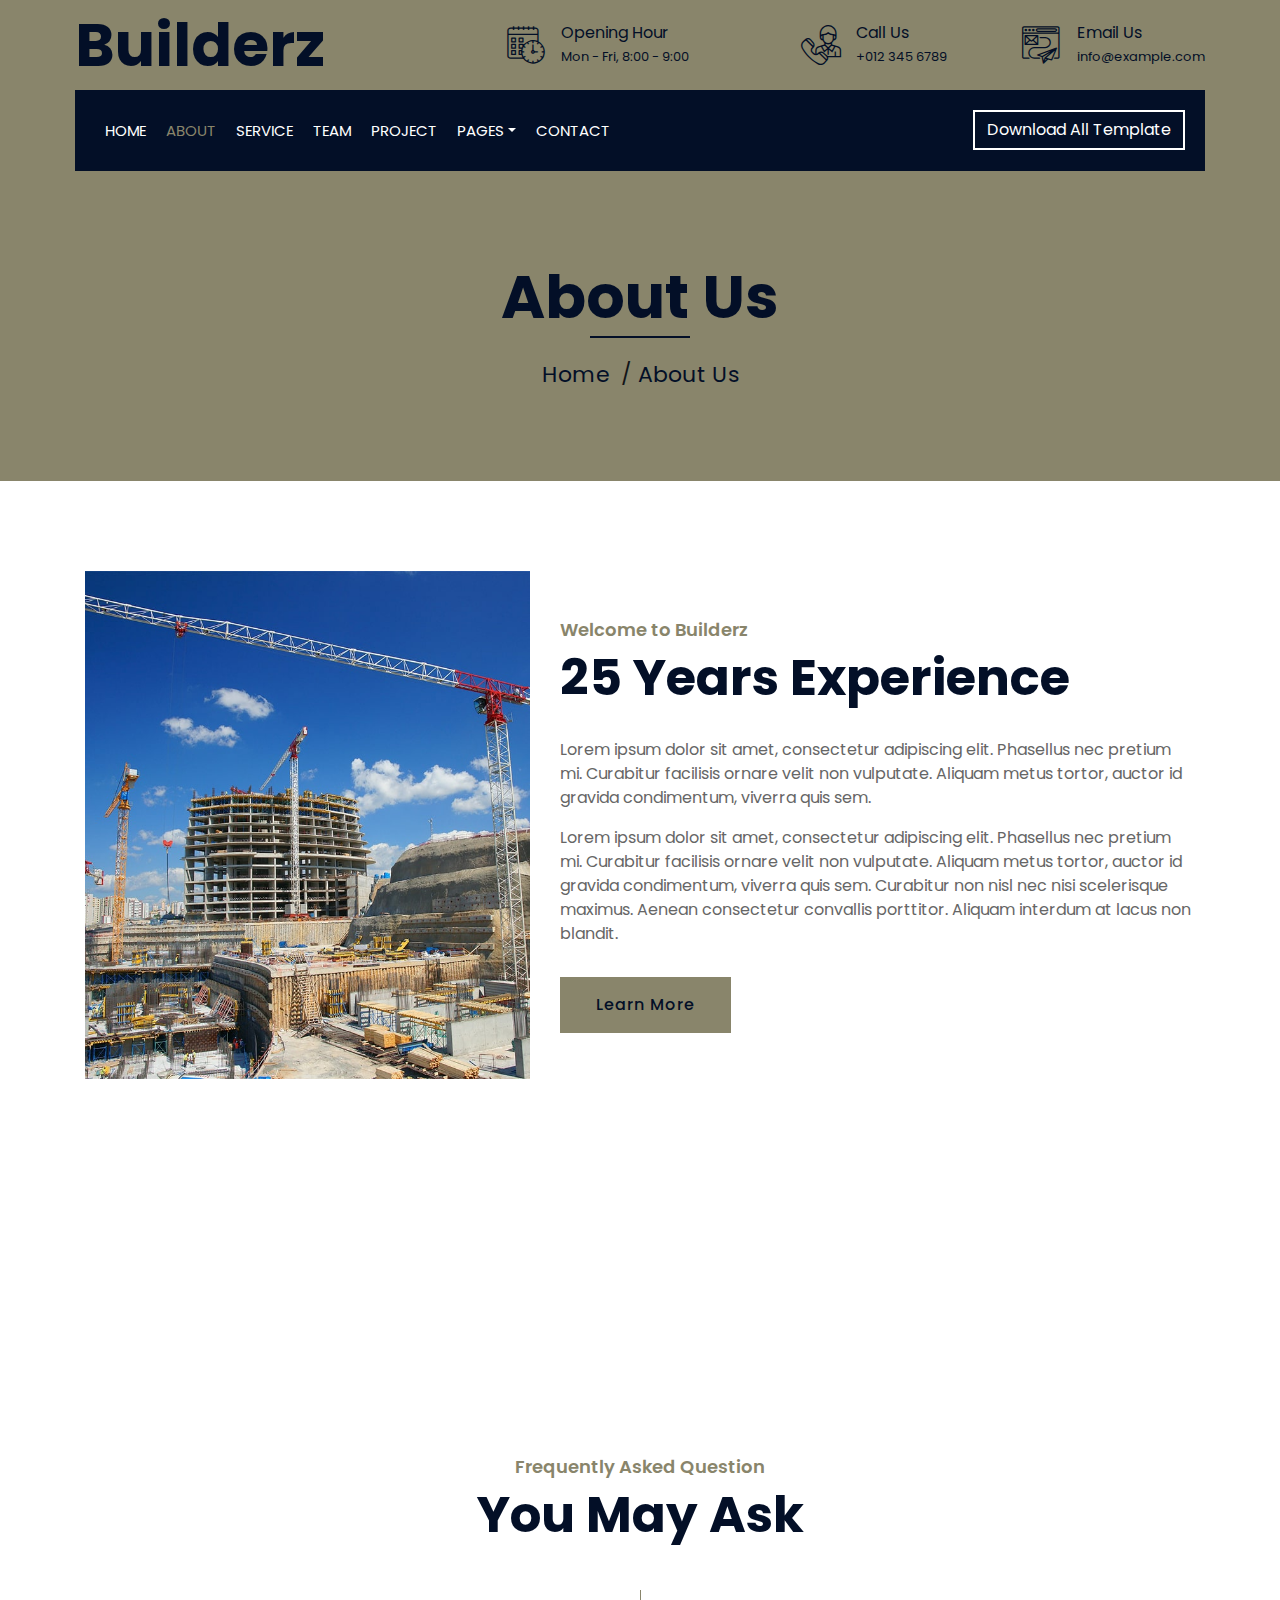
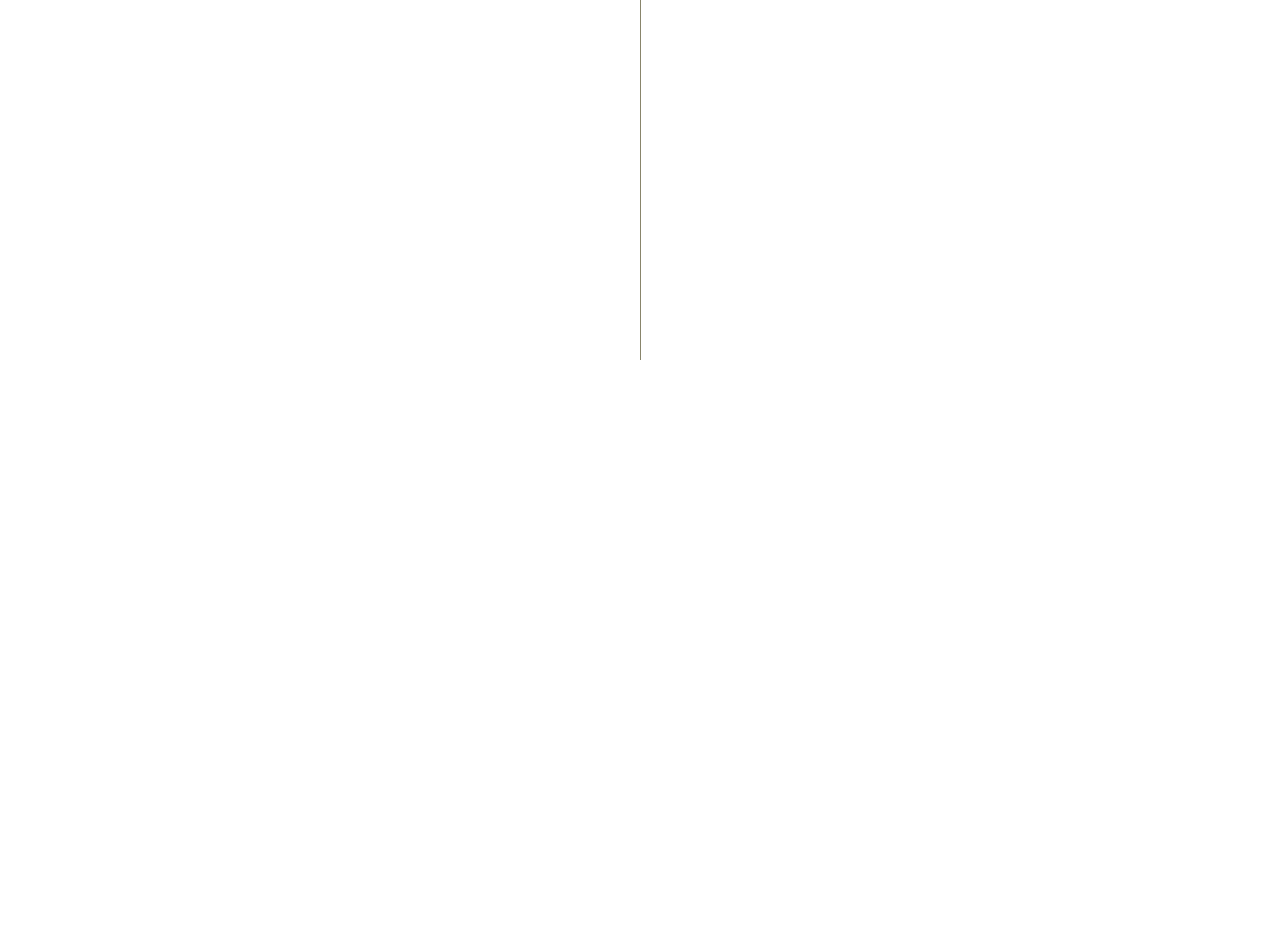
==== about.html @ 26f834ae "added files for construction website" ====
<!DOCTYPE html>
<html lang="en">
    <head>
        <meta charset="utf-8">
        <title>Builderz - Construction Company Website Template</title>
        <meta content="width=device-width, initial-scale=1.0" name="viewport">
        <meta content="Construction Company Website Template" name="keywords">
        <meta content="Construction Company Website Template" name="description">

        <!-- Favicon -->
        <link href="img/favicon.ico" rel="icon">

        <!-- Google Font -->
        <link href="https://fonts.googleapis.com/css2?family=Poppins:wght@100;200;300;400;500;600;700;800;900&display=swap" rel="stylesheet">

        <!-- CSS Libraries -->
        <link href="https://stackpath.bootstrapcdn.com/bootstrap/4.4.1/css/bootstrap.min.css" rel="stylesheet">
        <link href="https://cdnjs.cloudflare.com/ajax/libs/font-awesome/5.10.0/css/all.min.css" rel="stylesheet">
        <link href="lib/flaticon/font/flaticon.css" rel="stylesheet"> 
        <link href="lib/animate/animate.min.css" rel="stylesheet">
        <link href="lib/owlcarousel/assets/owl.carousel.min.css" rel="stylesheet">
        <link href="lib/lightbox/css/lightbox.min.css" rel="stylesheet">
        <link href="lib/slick/slick.css" rel="stylesheet">
        <link href="lib/slick/slick-theme.css" rel="stylesheet">

        <!-- Template Stylesheet -->
        <link href="css/style.css" rel="stylesheet">
    </head>

    <body>
        <div class="wrapper">
            <!-- Top Bar Start -->
            <div class="top-bar">
                <div class="container-fluid">
                    <div class="row align-items-center">
                        <div class="col-lg-4 col-md-12">
                            <div class="logo">
                                <a href="index.html">
                                    <h1>Builderz</h1>
                                    <!-- <img src="img/logo.jpg" alt="Logo"> -->
                                </a>
                            </div>
                        </div>
                        <div class="col-lg-8 col-md-7 d-none d-lg-block">
                            <div class="row">
                                <div class="col-4">
                                    <div class="top-bar-item">
                                        <div class="top-bar-icon">
                                            <i class="flaticon-calendar"></i>
                                        </div>
                                        <div class="top-bar-text">
                                            <h3>Opening Hour</h3>
                                            <p>Mon - Fri, 8:00 - 9:00</p>
                                        </div>
                                    </div>
                                </div>
                                <div class="col-4">
                                    <div class="top-bar-item">
                                        <div class="top-bar-icon">
                                            <i class="flaticon-call"></i>
                                        </div>
                                        <div class="top-bar-text">
                                            <h3>Call Us</h3>
                                            <p>+012 345 6789</p>
                                        </div>
                                    </div>
                                </div>
                                <div class="col-4">
                                    <div class="top-bar-item">
                                        <div class="top-bar-icon">
                                            <i class="flaticon-send-mail"></i>
                                        </div>
                                        <div class="top-bar-text">
                                            <h3>Email Us</h3>
                                            <p>info@example.com</p>
                                        </div>
                                    </div>
                                </div>
                            </div>
                        </div>
                    </div>
                </div>
            </div>
            <!-- Top Bar End -->

            <!-- Nav Bar Start -->
            <div class="nav-bar">
                <div class="container-fluid">
                    <nav class="navbar navbar-expand-lg bg-dark navbar-dark">
                        <a href="#" class="navbar-brand">MENU</a>
                        <button type="button" class="navbar-toggler" data-toggle="collapse" data-target="#navbarCollapse">
                            <span class="navbar-toggler-icon"></span>
                        </button>

                        <div class="collapse navbar-collapse justify-content-between" id="navbarCollapse">
                            <div class="navbar-nav mr-auto">
                                <a href="index.html" class="nav-item nav-link">Home</a>
                                <a href="about.html" class="nav-item nav-link active">About</a>
                                <a href="service.html" class="nav-item nav-link">Service</a>
                                <a href="team.html" class="nav-item nav-link">Team</a>
                                <a href="portfolio.html" class="nav-item nav-link">Project</a>
                                <div class="nav-item dropdown">
                                    <a href="#" class="nav-link dropdown-toggle" data-toggle="dropdown">Pages</a>
                                    <div class="dropdown-menu">
                                        <a href="blog.html" class="dropdown-item">Blog Page</a>
                                        <a href="single.html" class="dropdown-item">Single Page</a>
                                    </div>
                                </div>
                                <a href="contact.html" class="nav-item nav-link">Contact</a>
                            </div>
                            <div class="ml-auto">
                                <a class="btn" href="https://freewebsitecode.com">Download All Template</a>
                            </div>
                        </div>
                    </nav>
                </div>
            </div>
            <!-- Nav Bar End -->
            
            
            <!-- Page Header Start -->
            <div class="page-header">
                <div class="container">
                    <div class="row">
                        <div class="col-12">
                            <h2>About Us</h2>
                        </div>
                        <div class="col-12">
                            <a href="">Home</a>
                            <a href="">About Us</a>
                        </div>
                    </div>
                </div>
            </div>
            <!-- Page Header End -->


            <!-- About Start -->
            <div class="about wow fadeInUp" data-wow-delay="0.1s">
                <div class="container">
                    <div class="row align-items-center">
                        <div class="col-lg-5 col-md-6">
                            <div class="about-img">
                                <img src="img/about.jpg" alt="Image">
                            </div>
                        </div>
                        <div class="col-lg-7 col-md-6">
                            <div class="section-header text-left">
                                <p>Welcome to Builderz</p>
                                <h2>25 Years Experience</h2>
                            </div>
                            <div class="about-text">
                                <p>
                                    Lorem ipsum dolor sit amet, consectetur adipiscing elit. Phasellus nec pretium mi. Curabitur facilisis ornare velit non vulputate. Aliquam metus tortor, auctor id gravida condimentum, viverra quis sem.
                                </p>
                                <p>
                                    Lorem ipsum dolor sit amet, consectetur adipiscing elit. Phasellus nec pretium mi. Curabitur facilisis ornare velit non vulputate. Aliquam metus tortor, auctor id gravida condimentum, viverra quis sem. Curabitur non nisl nec nisi scelerisque maximus. Aenean consectetur convallis porttitor. Aliquam interdum at lacus non blandit.
                                </p>
                                <a class="btn" href="">Learn More</a>
                            </div>
                        </div>
                    </div>
                </div>
            </div>
            <!-- About End -->
            
            
            <!-- Fact Start -->
            <div class="fact">
                <div class="container-fluid">
                    <div class="row counters">
                        <div class="col-md-6 fact-left wow slideInLeft">
                            <div class="row">
                                <div class="col-6">
                                    <div class="fact-icon">
                                        <i class="flaticon-worker"></i>
                                    </div>
                                    <div class="fact-text">
                                        <h2 data-toggle="counter-up">109</h2>
                                        <p>Expert Workers</p>
                                    </div>
                                </div>
                                <div class="col-6">
                                    <div class="fact-icon">
                                        <i class="flaticon-building"></i>
                                    </div>
                                    <div class="fact-text">
                                        <h2 data-toggle="counter-up">485</h2>
                                        <p>Happy Clients</p>
                                    </div>
                                </div>
                            </div>
                        </div>
                        <div class="col-md-6 fact-right wow slideInRight">
                            <div class="row">
                                <div class="col-6">
                                    <div class="fact-icon">
                                        <i class="flaticon-address"></i>
                                    </div>
                                    <div class="fact-text">
                                        <h2 data-toggle="counter-up">789</h2>
                                        <p>Completed Projects</p>
                                    </div>
                                </div>
                                <div class="col-6">
                                    <div class="fact-icon">
                                        <i class="flaticon-crane"></i>
                                    </div>
                                    <div class="fact-text">
                                        <h2 data-toggle="counter-up">890</h2>
                                        <p>Running Projects</p>
                                    </div>
                                </div>
                            </div>
                        </div>
                    </div>
                </div>
            </div>
            <!-- Fact End -->
            
            
            <!-- FAQs Start -->
            <div class="faqs">
                <div class="container">
                    <div class="section-header text-center">
                        <p>Frequently Asked Question</p>
                        <h2>You May Ask</h2>
                    </div>
                    <div class="row">
                        <div class="col-md-6">
                            <div id="accordion-1">
                                <div class="card wow fadeInLeft" data-wow-delay="0.1s">
                                    <div class="card-header">
                                        <a class="card-link collapsed" data-toggle="collapse" href="#collapseOne">
                                            Lorem ipsum dolor sit amet?
                                        </a>
                                    </div>
                                    <div id="collapseOne" class="collapse" data-parent="#accordion-1">
                                        <div class="card-body">
                                            Lorem ipsum dolor sit amet, consectetur adipiscing elit. Phasellus nec pretium mi. Curabitur facilisis ornare velit non.
                                        </div>
                                    </div>
                                </div>
                                <div class="card wow fadeInLeft" data-wow-delay="0.2s">
                                    <div class="card-header">
                                        <a class="card-link collapsed" data-toggle="collapse" href="#collapseTwo">
                                            Lorem ipsum dolor sit amet?
                                        </a>
                                    </div>
                                    <div id="collapseTwo" class="collapse" data-parent="#accordion-1">
                                        <div class="card-body">
                                            Lorem ipsum dolor sit amet, consectetur adipiscing elit. Phasellus nec pretium mi. Curabitur facilisis ornare velit non.
                                        </div>
                                    </div>
                                </div>
                                <div class="card wow fadeInLeft" data-wow-delay="0.3s">
                                    <div class="card-header">
                                        <a class="card-link collapsed" data-toggle="collapse" href="#collapseThree">
                                            Lorem ipsum dolor sit amet?
                                        </a>
                                    </div>
                                    <div id="collapseThree" class="collapse" data-parent="#accordion-1">
                                        <div class="card-body">
                                            Lorem ipsum dolor sit amet, consectetur adipiscing elit. Phasellus nec pretium mi. Curabitur facilisis ornare velit non.
                                        </div>
                                    </div>
                                </div>
                                <div class="card wow fadeInLeft" data-wow-delay="0.4s">
                                    <div class="card-header">
                                        <a class="card-link collapsed" data-toggle="collapse" href="#collapseFour">
                                            Lorem ipsum dolor sit amet?
                                        </a>
                                    </div>
                                    <div id="collapseFour" class="collapse" data-parent="#accordion-1">
                                        <div class="card-body">
                                            Lorem ipsum dolor sit amet, consectetur adipiscing elit. Phasellus nec pretium mi. Curabitur facilisis ornare velit non.
                                        </div>
                                    </div>
                                </div>
                                <div class="card wow fadeInLeft" data-wow-delay="0.5s">
                                    <div class="card-header">
                                        <a class="card-link collapsed" data-toggle="collapse" href="#collapseFive">
                                            Lorem ipsum dolor sit amet?
                                        </a>
                                    </div>
                                    <div id="collapseFive" class="collapse" data-parent="#accordion-1">
                                        <div class="card-body">
                                            Lorem ipsum dolor sit amet, consectetur adipiscing elit. Phasellus nec pretium mi. Curabitur facilisis ornare velit non.
                                        </div>
                                    </div>
                                </div>
                            </div>
                        </div>
                        <div class="col-md-6">
                            <div id="accordion-2">
                                <div class="card wow fadeInRight" data-wow-delay="0.1s">
                                    <div class="card-header">
                                        <a class="card-link collapsed" data-toggle="collapse" href="#collapseSix">
                                            Lorem ipsum dolor sit amet?
                                        </a>
                                    </div>
                                    <div id="collapseSix" class="collapse" data-parent="#accordion-2">
                                        <div class="card-body">
                                            Lorem ipsum dolor sit amet, consectetur adipiscing elit. Phasellus nec pretium mi. Curabitur facilisis ornare velit non.
                                        </div>
                                    </div>
                                </div>
                                <div class="card wow fadeInRight" data-wow-delay="0.2s">
                                    <div class="card-header">
                                        <a class="card-link collapsed" data-toggle="collapse" href="#collapseSeven">
                                            Lorem ipsum dolor sit amet?
                                        </a>
                                    </div>
                                    <div id="collapseSeven" class="collapse" data-parent="#accordion-2">
                                        <div class="card-body">
                                            Lorem ipsum dolor sit amet, consectetur adipiscing elit. Phasellus nec pretium mi. Curabitur facilisis ornare velit non.
                                        </div>
                                    </div>
                                </div>
                                <div class="card wow fadeInRight" data-wow-delay="0.3s">
                                    <div class="card-header">
                                        <a class="card-link collapsed" data-toggle="collapse" href="#collapseEight">
                                            Lorem ipsum dolor sit amet?
                                        </a>
                                    </div>
                                    <div id="collapseEight" class="collapse" data-parent="#accordion-2">
                                        <div class="card-body">
                                            Lorem ipsum dolor sit amet, consectetur adipiscing elit. Phasellus nec pretium mi. Curabitur facilisis ornare velit non.
                                        </div>
                                    </div>
                                </div>
                                <div class="card wow fadeInRight" data-wow-delay="0.4s">
                                    <div class="card-header">
                                        <a class="card-link collapsed" data-toggle="collapse" href="#collapseNine">
                                            Lorem ipsum dolor sit amet?
                                        </a>
                                    </div>
                                    <div id="collapseNine" class="collapse" data-parent="#accordion-2">
                                        <div class="card-body">
                                            Lorem ipsum dolor sit amet, consectetur adipiscing elit. Phasellus nec pretium mi. Curabitur facilisis ornare velit non.
                                        </div>
                                    </div>
                                </div>
                                <div class="card wow fadeInRight" data-wow-delay="0.5s">
                                    <div class="card-header">
                                        <a class="card-link collapsed" data-toggle="collapse" href="#collapseTen">
                                            Lorem ipsum dolor sit amet?
                                        </a>
                                    </div>
                                    <div id="collapseTen" class="collapse" data-parent="#accordion-2">
                                        <div class="card-body">
                                            Lorem ipsum dolor sit amet, consectetur adipiscing elit. Phasellus nec pretium mi. Curabitur facilisis ornare velit non.
                                        </div>
                                    </div>
                                </div>
                            </div>
                        </div>
                    </div>
                </div>
            </div>
            <!-- FAQs End -->


            <!-- Footer Start -->
            <div class="footer wow fadeIn" data-wow-delay="0.3s">
                <div class="container">
                    <div class="row">
                        <div class="col-md-6 col-lg-3">
                            <div class="footer-contact">
                                <h2>Office Contact</h2>
                                <p><i class="fa fa-map-marker-alt"></i>Your Location, City, Country</p>
                                <p><i class="fa fa-phone-alt"></i>+012 345 67890</p>
                                <p><i class="fa fa-envelope"></i>info@example.com</p>
                                <div class="footer-social">
                                    <a href="https://freewebsitecode.com/"><i class="fab fa-twitter"></i></a>
                                    <a href="https://facebook.com/freewebsitecode"><i class="fab fa-facebook-f"></i></a>
                                    <a href="https://freewebsitecode.com/"><i class="fab fa-linkedin-in"></i></a>
                                    <a href="https://freewebsitecode.com/"><i class="fab fa-instagram"></i></a>
                                    <a href="https://www.youtube.com/channel/UC9HlQRmKgG3jeVD_fBxj1Pw/videos"><i class="fab fa-youtube"></i></a>
                                </div>
                            </div>
                        </div>
                        <div class="col-md-6 col-lg-3">
                            <div class="footer-link">
                                <h2>Services Areas</h2>
                                <a href="">Building Construction</a>
                                <a href="">House Renovation</a>
                                <a href="">Architecture Design</a>
                                <a href="">Interior Design</a>
                                <a href="">Painting</a>
                            </div>
                        </div>
                        <div class="col-md-6 col-lg-3">
                            <div class="footer-link">
                                <h2>Useful Pages</h2>
                                <a href="">About Us</a>
                                <a href="">Contact Us</a>
                                <a href="">Our Team</a>
                                <a href="">Projects</a>
                                <a href="">Testimonial</a>
                            </div>
                        </div>
                        <div class="col-md-6 col-lg-3">
                            <div class="newsletter">
                                <h2>Newsletter</h2>
                                <p>
                                    Lorem ipsum dolor sit amet elit. Phasellus nec pretium mi. Curabitur facilisis ornare velit non vulpu
                                </p>
                                <div class="form">
                                    <input class="form-control" placeholder="Email here">
                                    <button class="btn">Submit</button>
                                </div>
                            </div>
                        </div>
                    </div>
                </div>
                <div class="container footer-menu">
                    <div class="f-menu">
                        <a href="">Terms of use</a>
                        <a href="">Privacy policy</a>
                        <a href="">Cookies</a>
                        <a href="">Help</a>
                        <a href="">FQAs</a>
                    </div>
                </div>
                <div class="container copyright">
                    <div class="row">
                        <div class="col-md-6">
                            <p>&copy; <a href="https://freewebsitecode.com">Your Site Name</a>, All Right Reserved.</p>
                        </div>
						
						
                        <div class="col-md-6">
                            <p>Designed By <a href="https://freewebsitecode.com">Free Website Code</a></p>
                        </div>
                    </div>
                </div>
            </div>
            <!-- Footer End -->

            <a href="#" class="back-to-top"><i class="fa fa-chevron-up"></i></a>
        </div>

        <!-- JavaScript Libraries -->
        <script src="https://code.jquery.com/jquery-3.4.1.min.js"></script>
        <script src="https://stackpath.bootstrapcdn.com/bootstrap/4.4.1/js/bootstrap.bundle.min.js"></script>
        <script src="lib/easing/easing.min.js"></script>
        <script src="lib/wow/wow.min.js"></script>
        <script src="lib/owlcarousel/owl.carousel.min.js"></script>
        <script src="lib/isotope/isotope.pkgd.min.js"></script>
        <script src="lib/lightbox/js/lightbox.min.js"></script>
        <script src="lib/waypoints/waypoints.min.js"></script>
        <script src="lib/counterup/counterup.min.js"></script>
        <script src="lib/slick/slick.min.js"></script>

        <!-- Template Javascript -->
        <script src="js/main.js"></script>
    </body>
</html>
---- lib/flaticon/font/flaticon.css ----
/*
  	Flaticon icon font: Flaticon
  	Creation date: 23/08/2020 07:24
  	*/

@font-face {
  font-family: "Flaticon";
  src: url("./Flaticon.eot");
  src: url("./Flaticon.eot?#iefix") format("embedded-opentype"),
       url("./Flaticon.woff2") format("woff2"),
       url("./Flaticon.woff") format("woff"),
       url("./Flaticon.ttf") format("truetype"),
       url("./Flaticon.svg#Flaticon") format("svg");
  font-weight: normal;
  font-style: normal;
}

@media screen and (-webkit-min-device-pixel-ratio:0) {
  @font-face {
    font-family: "Flaticon";
    src: url("./Flaticon.svg#Flaticon") format("svg");
  }
}

[class^="flaticon-"]:before, [class*=" flaticon-"]:before,
[class^="flaticon-"]:after, [class*=" flaticon-"]:after {   
  font-family: Flaticon;
        font-size: 20px;
font-style: normal;
margin-left: 20px;
}

.flaticon-concrete:before { content: "\f100"; }
.flaticon-worker:before { content: "\f101"; }
.flaticon-measure:before { content: "\f102"; }
.flaticon-building:before { content: "\f103"; }
.flaticon-brush:before { content: "\f104"; }
.flaticon-crane:before { content: "\f105"; }
.flaticon-call:before { content: "\f106"; }
.flaticon-calendar:before { content: "\f107"; }
.flaticon-send-mail:before { content: "\f108"; }
.flaticon-address:before { content: "\f109"; }
---- css/style.css ----
/*******************************/
/********* General CSS *********/
/*******************************/
body {
    color: #666666;
    background: #dddddd;
    font-family: 'Poppins', sans-serif;
    font-weight: 400;
}

h1,
h2, 
h3, 
h4,
h5, 
h6 {
    color: #030f27;
}

a {
    color: #666666;
    transition: .3s;
}

a:hover,
a:active,
a:focus {
    color: #89856b;
    outline: none;
    text-decoration: none;
}

.btn:focus {
    box-shadow: none;
}

.wrapper {
    position: relative;
    width: 100%;
    max-width: 1366px;
    margin: 0 auto;
    background: #ffffff;
}

.back-to-top {
    position: fixed;
    display: none;
    background: #89856b;
    color: #121518;
    width: 44px;
    height: 44px;
    text-align: center;
    line-height: 1;
    font-size: 22px;
    right: 15px;
    bottom: 15px;
    transition: background 0.5s;
    z-index: 9;
}

.back-to-top:hover {
    color: #89856b;
    background: #121518;
}

.back-to-top i {
    padding-top: 10px;
}

.btn {
    transition: .3s;
}


/**********************************/
/********** Top Bar CSS ***********/
/**********************************/
.top-bar {
    position: relative;
    height: 90px;
    background: #89856b;
}

.top-bar .logo {
    padding: 15px 0;
    text-align: left;
    overflow: hidden;
}

.top-bar .logo h1 {
    margin: 0;
    color: #030f27;
    font-size: 60px;
    line-height: 60px;
    font-weight: 700;
}

.top-bar .logo img {
    max-width: 100%;
    max-height: 60px;
}

.top-bar .top-bar-item {
    display: flex;
    align-items: center;
    justify-content: flex-end;
}

.top-bar .top-bar-icon {
    width: 40px;
    display: flex;
    align-items: center;
    justify-content: center;
}

.top-bar .top-bar-icon [class^="flaticon-"]::before {
    margin: 0;
    color: #030f27;
    font-size: 40px;
}

.top-bar .top-bar-text {
    padding-left: 15px;
}

.top-bar .top-bar-text h3 {
    margin: 0 0 5px 0;
    color: #030f27;
    font-size: 16px;
    font-weight: 400;
}

.top-bar .top-bar-text p {
    margin: 0;
    color: #030f27;
    font-size: 13px;
    font-weight: 400;
}

@media (min-width: 992px) {
    .top-bar {
        padding: 0 60px;
    }
}

@media (max-width: 991.98px) {
    .top-bar .logo {
        text-align: center;
    }
}


/**********************************/
/*********** Nav Bar CSS **********/
/**********************************/
.nav-bar {
    position: relative;
    background: #89856b;
    transition: .3s;
}

.nav-bar .container-fluid {
    padding: 0;
}

.nav-bar.nav-sticky {
    position: fixed;
    top: 0;
    width: 100%;
    max-width: 1366px;
    box-shadow: 0 2px 5px rgba(0, 0, 0, .3);
    z-index: 999;
}

.nav-bar .navbar {
    height: 100%;
    background: #030f27 !important;
}

.navbar-dark .navbar-nav .nav-link,
.navbar-dark .navbar-nav .nav-link:focus,
.navbar-dark .navbar-nav .nav-link:hover,
.navbar-dark .navbar-nav .nav-link.active {
    padding: 10px 10px 8px 10px;
    color: #ffffff;
}

.navbar-dark .navbar-nav .nav-link:hover,
.navbar-dark .navbar-nav .nav-link.active {
    color: #89856b;
    transition: none;
}

.nav-bar .dropdown-menu {
    margin-top: 0;
    border: 0;
    border-radius: 0;
    background: #f8f9fa;
}

.nav-bar .btn {
    color: #ffffff;
    border: 2px solid #ffffff;
    border-radius: 0;
}

.nav-bar .btn:hover {
    color: #030f27;
    background: #89856b;
    border-color: #89856b;
}

@media (min-width: 992px) {
    .nav-bar {
        padding: 0 75px;
    }
    
    .nav-bar.nav-sticky {
        padding: 0;
    }
    
    .nav-bar .navbar {
        padding: 20px;
    }
    
    .nav-bar .navbar-brand {
        display: none;
    }
    
    .nav-bar a.nav-link {
        padding: 8px 15px;
        font-size: 15px;
        text-transform: uppercase;
    }
}

@media (max-width: 991.98px) {
    .nav-bar .navbar {
        padding: 15px;
    }
    
    .nav-bar a.nav-link {
        padding: 5px;
    }
    
    .nav-bar .dropdown-menu {
        box-shadow: none;
    }
    
    .nav-bar .btn {
        display: none;
    }
}


/*******************************/
/******** Carousel CSS *********/
/*******************************/
.carousel {
    position: relative;
    width: 100%;
    height: calc(100vh - 170px);
    min-height: 400px;
    margin: 0 auto;
    text-align: center;
    overflow: hidden;
}

.carousel .carousel-inner,
.carousel .carousel-item {
    position: relative;
    width: 100%;
    height: 100%;
}

.carousel .carousel-item img {
    width: 100%;
    height: 100%;
    object-fit: cover;
}

.carousel .carousel-item::after {
    position: absolute;
    content: "";
    width: 100%;
    height: 100%;
    top: 0;
    left: 0;
    background: rgba(0, 0, 0, .3);
    z-index: 1;
}

.carousel .carousel-caption {
    position: absolute;
    top: 0;
    bottom: 0;
    display: flex;
    align-items: center;
    justify-content: center;
    flex-direction: column;
    height: calc(100vh - 170px);
    min-height: 400px;
}

.carousel .carousel-caption p {
    color: #ffffff;
    font-size: 30px;
    margin-bottom: 15px;
    letter-spacing: 1px;
}

.carousel .carousel-caption h1 {
    color: #ffffff;
    font-size: 60px;
    font-weight: 700;
    margin-bottom: 35px;
}

.carousel .carousel-caption .btn {
    padding: 15px 35px;
    font-size: 18px;
    font-weight: 500;
    letter-spacing: 1px;
    text-transform: uppercase;
    color: #ffffff;
    background: transparent;
    border: 2px solid #ffffff;
    border-radius: 0;
    transition: .3s;
}

.carousel .carousel-caption .btn:hover {
    color: #030f27;
    background: #89856b;
    border-color: #89856b;
}

@media (max-width: 767.98px) {
    .carousel .carousel-caption h1 {
        font-size: 40px;
        font-weight: 700;
    }
    
    .carousel .carousel-caption p {
        font-size: 20px;
    }
    
    .carousel .carousel-caption .btn {
        padding: 12px 30px;
        font-size: 18px;
        font-weight: 500;
        letter-spacing: 0;
    }
}

@media (max-width: 575.98px) {
    .carousel .carousel-caption h1 {
        font-size: 30px;
        font-weight: 500;
    }
    
    .carousel .carousel-caption p {
        font-size: 16px;
    }
    
    .carousel .carousel-caption .btn {
        padding: 10px 25px;
        font-size: 16px;
        font-weight: 400;
        letter-spacing: 0;
    }
}

.carousel .animated {
    -webkit-animation-duration: 1.5s;
    animation-duration: 1.5s;
}


/*******************************/
/******* Page Header CSS *******/
/*******************************/
.page-header {
    position: relative;
    margin-bottom: 45px;
    padding: 90px 0;
    text-align: center;
    background: #89856b;
}

.page-header h2 {
    position: relative;
    color: #030f27;
    font-size: 60px;
    font-weight: 700;
    margin-bottom: 20px;
    padding-bottom: 5px;
}

.page-header h2::after {
    position: absolute;
    content: "";
    width: 100px;
    height: 2px;
    left: calc(50% - 50px);
    bottom: 0;
    background: #030f27;
}

.page-header a {
    position: relative;
    padding: 0 12px;
    font-size: 22px;
    color: #030f27;
}

.page-header a:hover {
    color: #ffffff;
}

.page-header a::after {
    position: absolute;
    content: "/";
    width: 8px;
    height: 8px;
    top: -2px;
    right: -7px;
    text-align: center;
    color: #121518;
}

.page-header a:last-child::after {
    display: none;
}

@media (max-width: 991.98px) {
    .page-header {
        padding: 60px 0;
    }
    
    .page-header h2 {
        font-size: 45px;
    }
    
    .page-header a {
        font-size: 20px;
    }
}

@media (max-width: 767.98px) {
    .page-header {
        padding: 45px 0;
    }
    
    .page-header h2 {
        font-size: 35px;
    }
    
    .page-header a {
        font-size: 18px;
    }
}


/*******************************/
/******* Section Header ********/
/*******************************/
.section-header {
    position: relative;
    width: 100%;
    margin-bottom: 45px;
}

.section-header p {
    color: #89856b;
    font-size: 18px;
    font-weight: 600;
    margin-bottom: 5px;
}

.section-header h2 {
    margin: 0;
    position: relative;
    font-size: 50px;
    font-weight: 700;
}

@media (max-width: 767.98px) {
    .section-header h2 {
        font-size: 30px;
    }
}


/*******************************/
/********* Feature CSS *********/
/*******************************/
.feature {
    position: relative;
    margin-bottom: 45px;
}

.feature .col-md-12 {
    background: #23232c;
}
    
.feature .col-md-12:nth-child(2n) {
    color: #030f27;
    background: #b7beae;
}

.feature .feature-item {
    min-height: 250px;
    padding: 30px;
    display: flex;
    align-items: center;
    justify-content: flex-start;
}

.feature .feature-icon {
    position: relative;
    width: 60px;
    display: flex;
    align-items: center;
    justify-content: center;
}

.feature .feature-icon::before {
    position: absolute;
    content: "";
    width: 80px;
    height: 80px;
    top: -20px;
    left: -10px;
    border: 2px dotted #ffffff;
    border-radius: 60px;
    z-index: 1;
}

.feature .feature-icon::after {
    position: absolute;
    content: "";
    width: 79px;
    height: 79px;
    top: -18px;
    left: -9px;
    background: #030f27;
    border-radius: 60px;
    z-index: 2;
}

.feature .col-md-12:nth-child(2n) .feature-icon::after {
    background: #89856b;
}

.feature .feature-icon [class^="flaticon-"]::before {
    position: relative;
    margin: 0;
    color: #89856b;
    font-size: 60px;
    line-height: 60px;
    z-index: 3;
}

.feature .feature-text {
    padding-left: 30px;
}

.feature .feature-text h3 {
    margin: 0 0 10px 0;
    color:  #b7beae;
    font-size: 25px;
    font-weight: 600;
}

.feature .feature-text p {
    margin: 0;
    color: #b7beae;
    font-size: 18px;
    font-weight: 400;
}

.feature .col-md-12:nth-child(2n) [class^="flaticon-"]::before,
.feature .col-md-12:nth-child(2n) h3,
.feature .col-md-12:nth-child(2n) p {
    color: #030f27;
}


/*******************************/
/********** About CSS **********/
/*******************************/
.about {
    position: relative;
    width: 100%;
    padding: 45px 0;
}

.about .section-header {
    margin-bottom: 30px;
}

.about .about-img {
    position: relative;
    height: 100%;
}

.about .about-img img {
    width: 100%;
    height: 100%;
    object-fit: cover;
}

.about .about-text p {
    font-size: 16px;
}

.about .about-text a.btn {
    position: relative;
    margin-top: 15px;
    padding: 15px 35px;
    font-size: 16px;
    font-weight: 500;
    letter-spacing: 1px;
    color: #030f27;
    border-radius: 0;
    background: #89856b;
    transition: .3s;
}

.about .about-text a.btn:hover {
    color: #89856b;
    background: #030f27;
}

@media (max-width: 767.98px) {
    .about .about-img {
        margin-bottom: 30px;
        height: auto;
    }
}


/*******************************/
/********** Fact CSS ***********/
/*******************************/
.fact {
    position: relative;
    width: 100%;
    padding: 45px 0;
}

.fact .col-6 {
    display: flex;
    align-items: flex-start;
}

.fact .fact-icon {
    position: relative;
    margin: 7px 15px 0 15px;
    width: 60px;
    display: flex;
    align-items: center;
    justify-content: center;
}

.fact .fact-icon [class^="flaticon-"]::before {
    margin: 0;
    font-size: 60px;
    line-height: 60px;
    background-image: linear-gradient(#ffffff, #89856b);
    -webkit-background-clip: text;
    -webkit-text-fill-color: transparent;
}

.fact .fact-right .fact-icon [class^="flaticon-"]::before {
    background-image: linear-gradient(#ffffff, #030f27);
}

.fact .fact-left,
.fact .fact-right {
    padding-top: 60px;
    padding-bottom: 60px;
}

.fact .fact-text h2 {
    font-size: 35px;
    font-weight: 700;
}

.fact .fact-text p {
    margin: 0;
    font-size: 16px;
    font-weight: 600;
    text-transform: uppercase;
}

.fact .fact-left {
    color: #89856b;
    background: #030f27;
}

.fact .fact-right {
    color: #030f27;
    background: #89856b;
}

.fact .fact-left h2 {
    color: #89856b;
}


/*******************************/
/********* Service CSS *********/
/*******************************/
.service {
    position: relative;
    width: 100%;
    padding: 45px 0 15px 0;
}

.service .service-item {
    position: relative;
    width: 100%;
    text-align: center;
    margin-bottom: 30px;
}

.service .service-img {
    position: relative;
    overflow: hidden;
}

.service .service-img img {
    width: 100%;
}

.service .service-overlay {
    position: absolute;
    width: 100%;
    height: 100%;
    top: 0;
    left: 0;
    padding: 30px;
    display: flex;
    align-items: center;
    justify-content: center;
    background: rgba(3, 15, 39, .7);
    transition: .5s;
    opacity: 0;
}

.service .service-item:hover .service-overlay {
    opacity: 1;
}

.service .service-overlay p {
    margin: 0;
    color: #ffffff;
}

.service .service-text {
    display: flex;
    align-items: center;
    height: 60px;
    background: #030f27;
    overflow: hidden;
    white-space: nowrap;
    text-overflow: ellipsis;
}

.service .service-text h3 {
    margin: 0;
    padding: 0 15px 0 25px;
    width: calc(100% - 60px);
    font-size: 20px;
    font-weight: 700;
    color: #89856b;
    text-align: left;
    overflow: hidden;
    white-space: nowrap;
    text-overflow: ellipsis;
}

.service .service-item a.btn {
    width: 60px;
    height: 60px;
    padding: 3px 0 0 3px;
    display: flex;
    align-items: center;
    justify-content: center;
    font-size: 60px;
    line-height: 60px;
    font-weight: 100;
    color: #030f27;
    background: #89856b;
    border-radius: 0;
    transition: .3s;
}

.service .service-item:hover a.btn {
    color: #ffffff;
}


/*******************************/
/********** Video CSS **********/
/*******************************/
.video {
    position: relative;
    margin: 45px 0;
    height: 100%;
    min-height: 500px;
    background: linear-gradient(rgba(3, 15, 39, .9), rgba(3, 15, 39, .9)), url(../img/carousel-1.jpg);
    background-attachment: fixed;
    background-position: center;
    background-repeat: no-repeat;
    background-size: cover;
}

.video .btn-play {
    position: absolute;
    z-index: 1;
    top: 50%;
    left: 50%;
    transform: translateX(-50%) translateY(-50%);
    box-sizing: content-box;
    display: block;
    width: 32px;
    height: 44px;
    border-radius: 50%;
    border: none;
    outline: none;
    padding: 18px 20px 18px 28px;
}

.video .btn-play:before {
    content: "";
    position: absolute;
    z-index: 0;
    left: 50%;
    top: 50%;
    transform: translateX(-50%) translateY(-50%);
    display: block;
    width: 100px;
    height: 100px;
    background:#89856b;
    border-radius: 50%;
    animation: pulse-border 1500ms ease-out infinite;
}

.video .btn-play:after {
    content: "";
    position: absolute;
    z-index: 1;
    left: 50%;
    top: 50%;
    transform: translateX(-50%) translateY(-50%);
    display: block;
    width: 100px;
    height: 100px;
    background:#89856b;
    border-radius: 50%;
    transition: all 200ms;
}

.video .btn-play:hover:after {
    background-color: darken(#89856b, 10%);
}

.video .btn-play img {
    position: relative;
    z-index: 3;
    max-width: 100%;
    width: auto;
    height: auto;
}

.video .btn-play span {
    display: block;
    position: relative;
    z-index: 3;
    width: 0;
    height: 0;
    border-left: 32px solid #030f27;
    border-top: 22px solid transparent;
    border-bottom: 22px solid transparent;
}

@keyframes pulse-border {
  0% {
    transform: translateX(-50%) translateY(-50%) translateZ(0) scale(1);
    opacity: 1;
  }
  100% {
    transform: translateX(-50%) translateY(-50%) translateZ(0) scale(1.5);
    opacity: 0;
  }
}

#videoModal .modal-dialog {
    position: relative;
    max-width: 800px;
    margin: 60px auto 0 auto;
}

#videoModal .modal-body {
    position: relative;
    padding: 0px;
}

#videoModal .close {
    position: absolute;
    width: 30px;
    height: 30px;
    right: 0px;
    top: -30px;
    z-index: 999;
    font-size: 30px;
    font-weight: normal;
    color: #ffffff;
    background: #000000;
    opacity: 1;
}


/*******************************/
/*********** Team CSS **********/
/*******************************/
.team {
    position: relative;
    width: 100%;
    padding: 45px 0 15px 0;
}

.team .team-item {
    position: relative;
    margin-bottom: 30px;
    overflow: hidden;
}

.team .team-img {
    position: relative;
}

.team .team-img img {
    width: 100%;
}

.team .team-text {
    position: relative;
    padding: 25px 15px;
    text-align: center;
    background: #030f27;
    transition: .5s;
}

.team .team-text h2 {
    font-size: 20px;
    font-weight: 600;
    color: #89856b;
    transition: .5s;
}

.team .team-text p {
    margin: 0;
    color: #ffffff;
}

.team .team-item:hover .team-text {
    background: #89856b;
}

.team .team-item:hover .team-text h2 {
    color: #030f27;
    letter-spacing: 1px;
}

.team .team-social {
    position: absolute;
    width: 100px;
    top: 0;
    left: -50px;
    display: flex;
    flex-direction: column;
    font-size: 0;
}

.team .team-social a {
    position: relative;
    left: 0;
    width: 50px;
    height: 50px;
    display: flex;
    align-items: center;
    justify-content: center;
    font-size: 18px;
    color: #ffffff;
}

.team .team-item:hover .team-social a:first-child {
    background: #00acee;
    left: 50px;
    transition: .3s 0s;
}

.team .team-item:hover .team-social a:nth-child(2) {
    background: #3b5998;
    left: 50px;
    transition: .3s .1s;
}

.team .team-item:hover .team-social a:nth-child(3) {
    background: #0e76a8;
    left: 50px;
    transition: .3s .2s;
}

.team .team-item:hover .team-social a:nth-child(4) {
    background: #3f729b;
    left: 50px;
    transition: .3s .3s;
}


/*******************************/
/*********** FAQs CSS **********/
/*******************************/
.faqs {
    position: relative;
    width: 100%;
    padding: 45px 0;
}

.faqs .row {
    position: relative;
}

.faqs .row::after {
    position: absolute;
    content: "";
    width: 1px;
    height: 100%;
    top: 0;
    left: calc(50% - .5px);
    background: #89856b;
}

.faqs #accordion-1 {
    padding-right: 15px;
}

.faqs #accordion-2 {
    padding-left: 15px;
}

@media(max-width: 767.98px) {
    .faqs .row::after {
        display: none;
    }
    
    .faqs #accordion-1,
    .faqs #accordion-2 {
        padding: 0;
    }
    
    .faqs #accordion-2 {
        padding-top: 15px;
    }
}

.faqs .card {
    margin-bottom: 15px;
    border: none;
    border-radius: 0;
}

.faqs .card:last-child {
    margin-bottom: 0;
}

.faqs .card-header {
    padding: 0;
    border: none;
    background: #ffffff;
}

.faqs .card-header a {
    display: block;
    padding: 10px 25px;
    width: 100%;
    color: #121518;
    font-size: 16px;
    line-height: 40px;
    border: 1px solid rgba(0, 0, 0, .1);
    transition: .5s;
}

.faqs .card-header [data-toggle="collapse"][aria-expanded="true"] {
    background: #89856b;
}

.faqs .card-header [data-toggle="collapse"]:after {
    font-family: 'font Awesome 5 Free';
    content: "\f067";
    float: right;
    color: #89856b;
    font-size: 12px;
    font-weight: 900;
    transition: .5s;
}

.faqs .card-header [data-toggle="collapse"][aria-expanded="true"]:after {
    font-family: 'font Awesome 5 Free';
    content: "\f068";
    float: right;
    color: #030f27;
    font-size: 12px;
    font-weight: 900;
    transition: .5s;
}

.faqs .card-body {
    padding: 20px 25px;
    font-size: 16px;
    background: #ffffff;
    border: 1px solid rgba(0, 0, 0, .1);
    border-top: none;
}


/*******************************/
/******* Testimonial CSS *******/
/*******************************/
.testimonial {
    position: relative;
    margin: 45px 0;
    padding: 90px 0;
    text-align: center;
    background: linear-gradient(rgba(3, 15, 39, .9), rgba(3, 15, 39, .9)), url(../img/carousel-1.jpg);
    background-attachment: fixed;
    background-position: center;
    background-repeat: no-repeat;
    background-size: cover;
}

.testimonial .container {
    max-width: 760px;
}

.about-page .testimonial {
    padding-bottom: 90px;
}

.testimonial .testimonial-slider-nav {
    position: relative;
    width: 300px;
    margin: 0 auto;
}

.testimonial .testimonial-slider-nav .slick-slide {
    position: relative;
    opacity: 0;
    transition: .5s;
}

.testimonial .testimonial-slider-nav .slick-active {
    opacity: 1;
    transform: scale(1.3);
}

.testimonial .testimonial-slider-nav .slick-center {
    transform: scale(1.8);
    z-index: 1;
}

.testimonial .testimonial-slider-nav .slick-slide img {
    position: relative;
    display: block;
    margin-top: 37px;
    width: 100%;
    height: auto;
    border-radius: 100px;
}

.testimonial .testimonial-slider {
    position: relative;
    margin-top: 15px;
    padding-top: 50px;
}

.testimonial .testimonial-slider::before {
    position: absolute;
    content: "";
    width: 60px;
    height: 50px;
    top: 0;
    left: calc(50% - 30px);
    background: url(../img/quote.png) top center no-repeat;
}

.testimonial .testimonial-slider h3 {
    color: #89856b;
    font-size: 22px;
    font-weight: 700;
}

.testimonial .testimonial-slider h4 {
    font-size: 14px;
    font-weight: 300;
    color: #ffffff;
    font-style: italic;
    margin-bottom: 10px;
}

.testimonial .testimonial-slider p {
    color: #ffffff;
    font-size: 16px;
    font-weight: 300;
    margin: 0;
}


/*******************************/
/*********** Blog CSS **********/
/*******************************/
.blog {
    position: relative;
    width: 100%;
    padding: 45px 0 15px 0;
}

.blog .blog-item {
    position: relative;
    width: 100%;
    text-align: center;
    margin-bottom: 30px;
}

.blog .blog-img {
    position: relative;
    overflow: hidden;
}

.blog .blog-img img {
    width: 100%;
}

.blog .blog-title {
    display: flex;
    align-items: center;
    height: 60px;
    background: #030f27;
    overflow: hidden;
    white-space: nowrap;
    text-overflow: ellipsis;
}

.blog .blog-title h3 {
    margin: 0;
    padding: 0 15px 0 25px;
    width: calc(100% - 60px);
    font-size: 18px;
    font-weight: 700;
    color: #89856b;
    text-align: left;
    overflow: hidden;
    white-space: nowrap;
    text-overflow: ellipsis;
}

.blog .blog-title a.btn {
    width: 60px;
    height: 60px;
    padding: 3px 0 0 3px;
    display: flex;
    align-items: center;
    justify-content: center;
    font-size: 60px;
    line-height: 60px;
    font-weight: 100;
    color: #030f27;
    background: #89856b;
    border-radius: 0;
    transition: .3s;
}

.blog .blog-item:hover a.btn {
    color: #ffffff;
}

.blog .blog-meta {
    position: relative;
    padding: 25px 0 10px 0;
    background: #f3f6ff;
}

.blog .blog-meta::after {
    position: absolute;
    content: "";
    width: 100px;
    height: 1px;
    left: calc(50% - 50px);
    bottom: 0;
    background: #89856b;
}

.blog .blog-meta p {
    display: inline-block;
    margin: 0;
    padding: 0 3px;
    font-size: 14px;
    font-weight: 300;
    font-style: italic;
    color: #666666;
}

.blog .blog-meta p a {
    margin-left: 5px;
    font-style: normal;
}

.blog .blog-text {
    padding: 10px 25px 25px 25px;
    background: #f3f6ff;
}

.blog .blog-text p {
    margin: 0;
    font-size: 16px;
}

.blog .pagination .page-link {
    color: #030f27;
    border-radius: 0;
    border-color: #89856b;
}

.blog .pagination .page-link:hover,
.blog .pagination .page-item.active .page-link {
    color: #89856b;
    background: #030f27;
}

.blog .pagination .disabled .page-link {
    color: #999999;
}


/*******************************/
/******* Single Post CSS *******/
/*******************************/
.single {
    position: relative;
    padding: 45px 0;
}

.single .single-content {
    position: relative;
    margin-bottom: 30px;
    overflow: hidden;
}

.single .single-content img {
    margin-bottom: 20px;
    width: 100%;
}

.single .single-tags {
    margin: -5px -5px 41px -5px;
    font-size: 0;
}

.single .single-tags a {
    margin: 5px;
    display: inline-block;
    padding: 7px 15px;
    font-size: 14px;
    font-weight: 400;
    color: #666666;
    border: 1px solid #dddddd;
}

.single .single-tags a:hover {
    color: #89856b;
    background: #030f27;
}

.single .single-bio {
    margin-bottom: 45px;
    padding: 30px;
    background: #f3f6ff;
    display: flex;
}

.single .single-bio-img {
    width: 100%;
    max-width: 100px;
}

.single .single-bio-img img {
    width: 100%;
}

.single .single-bio-text {
    padding-left: 30px;
}

.single .single-bio-text h3 {
    font-size: 20px;
    font-weight: 700;
}

.single .single-bio-text p {
    margin: 0;
}

.single .single-related {
    margin-bottom: 45px;
}

.single .single-related h2 {
    font-size: 30px;
    font-weight: 700;
    margin-bottom: 25px;
}

.single .related-slider {
    position: relative;
    margin: 0 -15px;
    width: calc(100% + 30px);
}

.single .related-slider .post-item {
    margin: 0 15px;
}

.single .post-item {
    display: flex;
    align-items: center;
    margin-bottom: 15px;
}

.single .post-item .post-img {
    width: 100%;
    max-width: 80px;
}

.single .post-item .post-img img {
    width: 100%;
}

.single .post-item .post-text {
    padding-left: 15px;
}

.single .post-item .post-text a {
    font-size: 16px;
    font-weight: 400;
}

.single .post-item .post-meta {
    display: flex;
    margin-top: 8px;
}

.single .post-item .post-meta p {
    display: inline-block;
    margin: 0;
    padding: 0 3px;
    font-size: 14px;
    font-weight: 300;
    font-style: italic;
}

.single .post-item .post-meta p a {
    margin-left: 5px;
    font-size: 14px;
    font-weight: 300;
    font-style: normal;
}

.single .related-slider .owl-nav {
    position: absolute;
    width: 90px;
    top: -55px;
    right: 15px;
    display: flex;
}

.single .related-slider .owl-nav .owl-prev,
.single .related-slider .owl-nav .owl-next {
    margin-left: 15px;
    width: 30px;
    height: 30px;
    display: flex;
    align-items: center;
    justify-content: center;
    color: #030f27;
    background: #89856b;
    font-size: 16px;
    transition: .3s;
}

.single .related-slider .owl-nav .owl-prev:hover,
.single .related-slider .owl-nav .owl-next:hover {
    color: #89856b;
    background: #030f27;
}

.single .single-comment {
    position: relative;
    margin-bottom: 45px;
}

.single .single-comment h2 {
    font-size: 30px;
    font-weight: 700;
    margin-bottom: 25px;
}

.single .comment-list {
    list-style: none;
    padding: 0;
}

.single .comment-child {
    list-style: none;
}

.single .comment-body {
    display: flex;
    margin-bottom: 30px;
}

.single .comment-img {
    width: 60px;
}

.single .comment-img img {
    width: 100%;
}

.single .comment-text {
    padding-left: 15px;
    width: calc(100% - 60px);
}

.single .comment-text h3 {
    font-size: 18px;
    font-weight: 600;
    margin-bottom: 3px;
}

.single .comment-text span {
    display: block;
    font-size: 14px;
    font-weight: 300;
    margin-bottom: 5px;
}

.single .comment-text .btn {
    padding: 3px 10px;
    font-size: 14px;
    color: #030f27;
    background: #dddddd;
    border-radius: 0;
}

.single .comment-text .btn:hover {
    background: #89856b;
}

.single .comment-form {
    position: relative;
}

.single .comment-form h2 {
    font-size: 30px;
    font-weight: 700;
    margin-bottom: 25px;
}

.single .comment-form form {
    padding: 30px;
    background: #f3f6ff;
}

.single .comment-form form .form-group:last-child {
    margin: 0;
}

.single .comment-form input,
.single .comment-form textarea {
    border-radius: 0;
}

.single .comment-form .btn {
    padding: 15px 30px;
    color: #030f27;
    background: #89856b;
}

.single .comment-form .btn:hover {
    color: #89856b;
    background: #030f27;
}


/**********************************/
/*********** Sidebar CSS **********/
/**********************************/
.sidebar {
    position: relative;
    width: 100%;
}

@media(max-width: 991.98px) {
    .sidebar {
        margin-top: 45px;
    }
}

.sidebar .sidebar-widget {
    position: relative;
    margin-bottom: 45px;
}

.sidebar .sidebar-widget .widget-title {
    position: relative;
    margin-bottom: 30px;
    padding-bottom: 5px;
    font-size: 30px;
    font-weight: 700;
}

.sidebar .sidebar-widget .widget-title::after {
    position: absolute;
    content: "";
    width: 60px;
    height: 2px;
    bottom: 0;
    left: 0;
    background: #89856b;
}

.sidebar .sidebar-widget .search-widget {
    position: relative;
}

.sidebar .search-widget input {
    height: 50px;
    border: 1px solid #dddddd;
    border-radius: 0;
}

.sidebar .search-widget input:focus {
    box-shadow: none;
}

.sidebar .search-widget .btn {
    position: absolute;
    top: 6px;
    right: 15px;
    height: 40px;
    padding: 0;
    font-size: 25px;
    color: #89856b;
    background: none;
    border-radius: 0;
    border: none;
    transition: .3s;
}

.sidebar .search-widget .btn:hover {
    color: #030f27;
}

.sidebar .sidebar-widget .recent-post {
    position: relative;
}

.sidebar .sidebar-widget .tab-post {
    position: relative;
}

.sidebar .tab-post .nav.nav-pills .nav-link {
    color: #89856b;
    background: #030f27;
    border-radius: 0;
}

.sidebar .tab-post .nav.nav-pills .nav-link:hover,
.sidebar .tab-post .nav.nav-pills .nav-link.active {
    color: #030f27;
    background: #89856b;
}

.sidebar .tab-post .tab-content {
    padding: 15px 0 0 0;
    background: transparent;
}

.sidebar .tab-post .tab-content .container {
    padding: 0;
}

.sidebar .sidebar-widget .category-widget {
    position: relative;
}

.sidebar .category-widget ul {
    margin: 0;
    padding: 0;
    list-style: none;
}

.sidebar .category-widget ul li {
    margin: 0 0 12px 22px; 
}

.sidebar .category-widget ul li:last-child {
    margin-bottom: 0; 
}

.sidebar .category-widget ul li a {
    display: inline-block;
    line-height: 23px;
}

.sidebar .category-widget ul li::before {
    position: absolute;
    content: '\f105';
    font-family: 'Font Awesome 5 Free';
    font-weight: 900;
    color: #89856b;
    left: 1px;
}

.sidebar .category-widget ul li span {
    display: inline-block;
    float: right;
}

.sidebar .sidebar-widget .tag-widget {
    position: relative;
    margin: -5px -5px;
}

.single .tag-widget a {
    margin: 5px;
    display: inline-block;
    padding: 7px 15px;
    font-size: 14px;
    font-weight: 400;
    color: #666666;
    border: 1px solid #dddddd;
}

.single .tag-widget a:hover {
    color: #89856b;
    background: #030f27;
}

.sidebar .image-widget {
    display: block;
    width: 100%;
    overflow: hidden;
}

.sidebar .image-widget img {
    max-width: 100%;
    transition: .3s;
}

.sidebar .image-widget img:hover {
    transform: scale(1.1);
}


/*******************************/
/******** Portfolio CSS ********/
/*******************************/
.portfolio {
    position: relative;
    padding: 45px 0;
}

.portfolio #portfolio-flters {
    padding: 0;
    margin: -15px 0 25px 0;
    list-style: none;
    font-size: 0;
    text-align: center;
}

.portfolio #portfolio-flters li,
.portfolio .load-more .btn {
    cursor: pointer;
    display: inline-block;
    margin: 5px;
    padding: 8px 15px;
    color: #030f27;
    font-size: 14px;
    font-weight: 500;
    text-transform: uppercase;
    border-radius: 0;
    background: #89856b;
    border: none;
    transition: .3s;
}

.portfolio #portfolio-flters li:hover,
.portfolio #portfolio-flters li.filter-active {
    background: #030f27;
    color: #89856b;
}

.portfolio .load-more {
    text-align: center;
}

.portfolio .load-more .btn {
    padding: 15px 35px;
    font-size: 16px;
    transition: .3s;
}

.portfolio .load-more .btn:hover {
    color: #89856b;
    background: #030f27;
}

.portfolio .portfolio-warp {
    position: relative;
    width: 100%;
    text-align: center;
    margin-bottom: 30px;
}

.portfolio .portfolio-img {
    position: relative;
    overflow: hidden;
}

.portfolio .portfolio-img img {
    width: 100%;
    transition: .3s;
}

.portfolio .portfolio-item:hover img {
    transform: scale(1.1);
}

.portfolio .portfolio-overlay {
    position: absolute;
    width: 100%;
    height: 100%;
    top: 0;
    left: 0;
    padding: 30px;
    display: flex;
    align-items: center;
    justify-content: center;
    background: rgba(3, 15, 39, .7);
    transition: .5s;
    opacity: 0;
}

.portfolio .portfolio-warp:hover .portfolio-overlay {
    opacity: 1;
}

.portfolio .portfolio-overlay p {
    margin: 0;
    color: #ffffff;
}

.portfolio .portfolio-text {
    display: flex;
    align-items: center;
    height: 60px;
    background: #030f27;
    overflow: hidden;
    white-space: nowrap;
    text-overflow: ellipsis;
}

.portfolio .portfolio-text h3 {
    margin: 0;
    padding: 0 15px 0 25px;
    width: calc(100% - 60px);
    font-size: 20px;
    font-weight: 700;
    color: #89856b;
    text-align: center;
    overflow: hidden;
    white-space: nowrap;
    text-overflow: ellipsis;
}

.portfolio .portfolio-warp a.btn {
    width: 60px;
    height: 60px;
    padding: 3px 0 0 3px;
    display: flex;
    align-items: center;
    justify-content: center;
    font-size: 60px;
    line-height: 60px;
    font-weight: 100;
    color: #030f27;
    background: #ffffff;
    border-radius: 0;
    transition: .3s;
}

.portfolio .portfolio-warp:hover a.btn {
    color: #ffffff;
    background: #89856b;
}


/*******************************/
/********* Contact CSS *********/
/*******************************/
.contact {
    position: relative;
    width: 100%;
    padding: 45px 0;
}

.contact .col-md-6 {
    padding-top: 30px;
    padding-bottom: 30px;
}

.contact .col-md-6:first-child {
    background: #030f27;
}

.contact .col-md-6:last-child {
    background: #89856b;
}

.contact .contact-info {
    position: relative;
    width: 100%;
    padding: 0 15px;
}

.contact .contact-item {
    position: relative;
    margin-bottom: 30px;
    padding: 30px;
    display: flex;
    align-items: flex-start;
    flex-direction: row;
    border: 1px solid rgba(256, 256, 256, .2);
}

.contact .contact-item [class^="flaticon-"]::before {
    margin: 0;
    color: #89856b;
    font-size: 40px;
}

.contact .contact-text {
    position: relative;
    width: auto;
    padding-left: 20px;
}

.contact .contact-text h2 {
    color: #89856b;
    font-size: 20px;
    font-weight: 600;
}

.contact .contact-text p {
    margin: 0;
    color: #ffffff;
    font-size: 16px;
}

.contact .contact-item:last-child {
    margin-bottom: 0;
}

.contact .contact-form {
    position: relative;
    padding: 0 15px;
}

.contact .contact-form input {
    color: #ffffff;
    height: 40px;
    border-radius: 0;
    border-width: 1px;
    border-color: rgba(256, 256, 256, .4);
    background: transparent;
}

.contact .contact-form textarea {
    color: #ffffff;
    height: 185px;
    border-radius: 0;
    border-width: 1px;
    border-color: rgba(256, 256, 256, .4);
    background: transparent;
}

.contact .contact-form input:focus,
.contact .contact-form textarea {
    box-shadow: none;
}

.contact .contact-form .form-control::placeholder {
  color: #ffffff;
  opacity: 1;
}

.contact .contact-form .form-control::-ms-input-placeholder {
  color: #ffffff;
}

.contact .contact-form .form-control::-ms-input-placeholder {
  color: #ffffff;
}

.contact .contact-form .btn {
    padding: 16px 30px;
    font-size: 16px;
    font-weight: 600;
    color: #89856b;
    background: #030f27;
    border: none;
    border-radius: 0;
    transition: .3s;
}

.contact .contact-form .btn:hover {
    color: #030f27;
    background: #ffffff;
}

.contact .help-block ul {
    margin: 0;
    padding: 0;
    list-style-type: none;
}


/*******************************/
/********* Footer CSS **********/
/*******************************/
.footer {
    position: relative;
    margin-top: 45px;
    padding-top: 90px;
    background: #030f27;
    color: #ffffff;
}

.footer .footer-contact,
.footer .footer-link,
.footer .newsletter {
    position: relative;
    margin-bottom: 45px;
}

.footer h2 {
    position: relative;
    margin-bottom: 20px;
    padding-bottom: 10px;
    font-size: 20px;
    font-weight: 600;
    color: #89856b;
}

.footer h2::after {
    position: absolute;
    content: "";
    width: 60px;
    height: 2px;
    left: 0;
    bottom: 0;
    background: #89856b;
}

.footer .footer-link a {
    display: block;
    margin-bottom: 10px;
    color: #ffffff;
    transition: .3s;
}

.footer .footer-link a::before {
    position: relative;
    content: "\f105";
    font-family: "Font Awesome 5 Free";
    font-weight: 900;
    margin-right: 10px;
}

.footer .footer-link a:hover {
    color: #89856b;
    letter-spacing: 1px;
}

.footer .footer-contact p i {
    width: 25px;
}

.footer .footer-social {
    position: relative;
    margin-top: 20px;
}

.footer .footer-social a {
    display: inline-block;
    width: 40px;
    height: 40px;
    padding: 7px 0;
    text-align: center;
    border: 1px solid rgba(256, 256, 256, .3);
    border-radius: 60px;
    transition: .3s;
}

.footer .footer-social a i {
    font-size: 15px;
    color: #ffffff;
}

.footer .footer-social a:hover {
    background: #89856b;
    border-color: #89856b;
}

.footer .footer-social a:hover i {
    color: #030f27;
}

.footer .newsletter .form {
    position: relative;
    max-width: 400px;
    margin: 0 auto;
}

.footer .newsletter input {
    height: 50px;
    border: 2px solid #121518;
    border-radius: 0;
}

.footer .newsletter .btn {
    position: absolute;
    top: 5px;
    right: 5px;
    height: 40px;
    padding: 8px 10px;
    font-size: 14px;
    font-weight: 500;
    text-transform: uppercase;
    color: #89856b;
    background: #121518;
    border-radius: 0;
    border: 2px solid #89856b;
    transition: .3s;
}

.footer .newsletter .btn:hover {
    color: #121518;
    background: #89856b;
}

.footer .footer-menu .f-menu {
    position: relative;
    padding: 15px 0;
    font-size: 0;
    text-align: center;
    border-top: 1px solid rgba(256, 256, 256, .1);
    border-bottom: 1px solid rgba(256, 256, 256, .1);
}

.footer .footer-menu .f-menu a {
    color: #ffffff;
    font-size: 16px;
    margin-right: 15px;
    padding-right: 15px;
    border-right: 1px solid rgba(255, 255, 255, .1);
}

.footer .footer-menu .f-menu a:hover {
    color: #89856b;
}

.footer .footer-menu .f-menu a:last-child {
    margin-right: 0;
    padding-right: 0;
    border-right: none;
}


.footer .copyright {
    padding: 30px 15px;
}

.footer .copyright p {
    margin: 0;
    color: #ffffff;
}

.footer .copyright .col-md-6:last-child p {
    text-align: right;
}

.footer .copyright p a {
    color: #89856b;
    font-weight: 500;
    letter-spacing: 1px;
}

.footer .copyright p a:hover {
    color: #ffffff;
}

@media (max-width: 768px) {
    .footer .copyright p,
    .footer .copyright .col-md-6:last-child p {
        margin: 5px 0;
        text-align: center;
    }
}
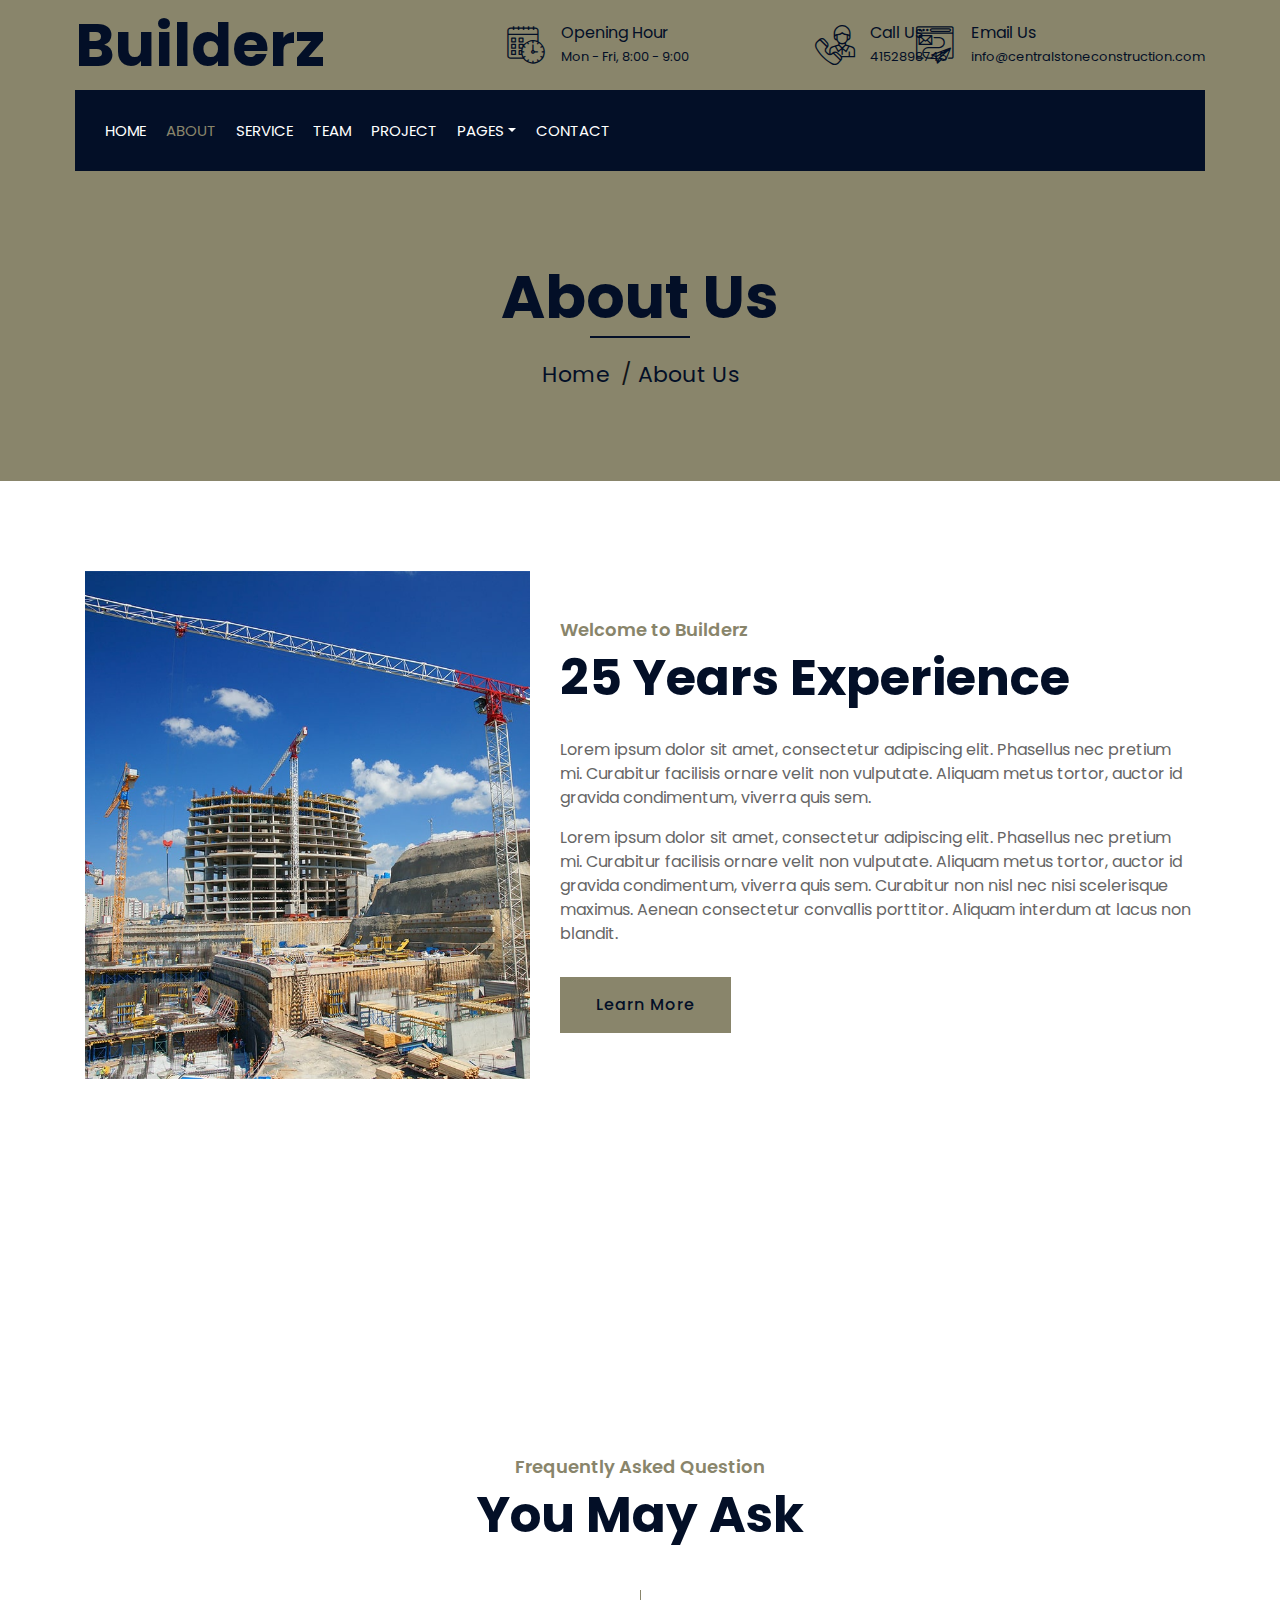
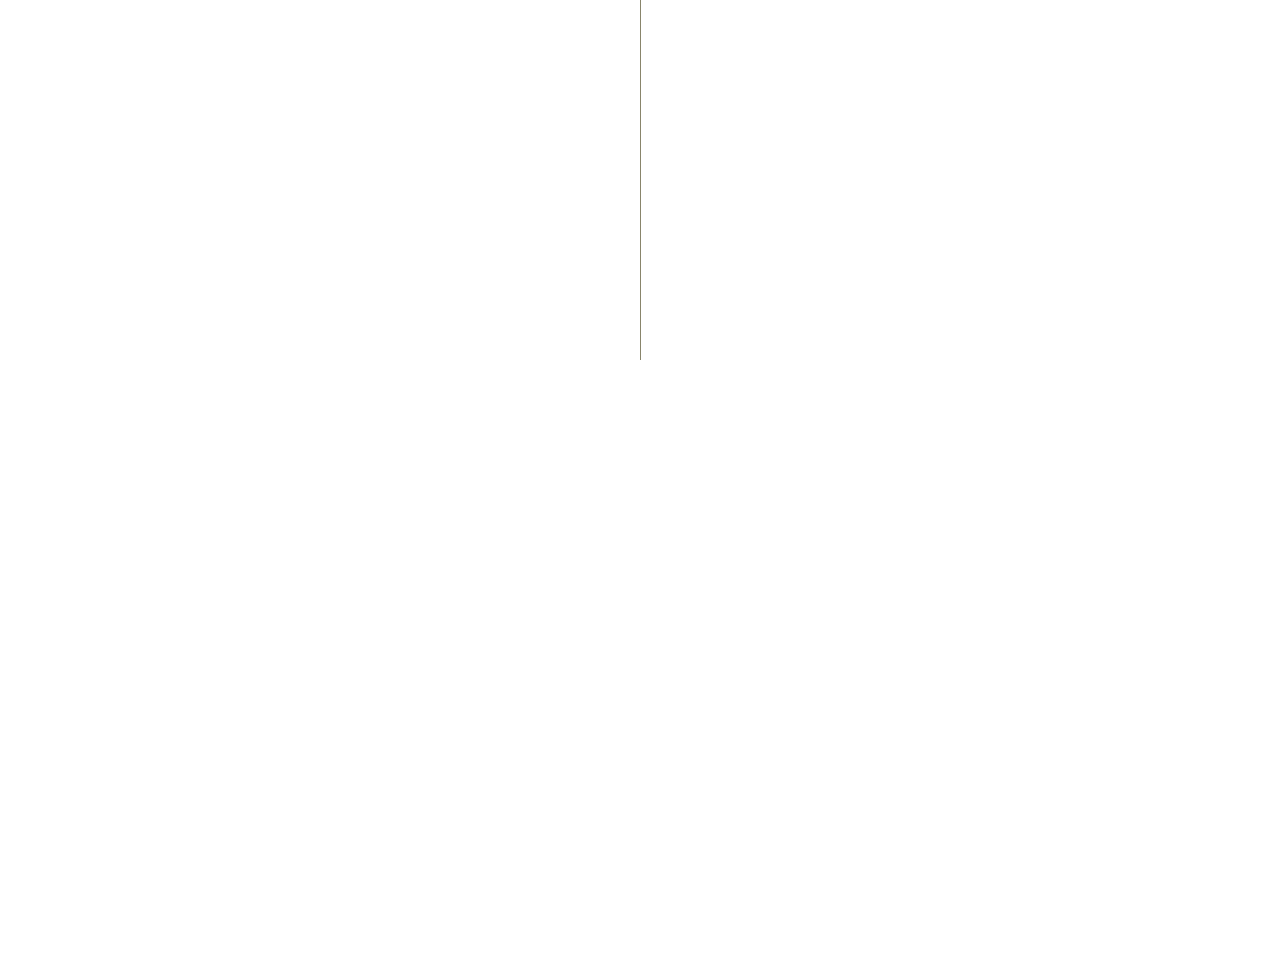
==== commit a9a38380: "added changes to construction website about page" ====
--- a/about.html
+++ b/about.html
@@ -61,7 +61,7 @@
                                         </div>
                                         <div class="top-bar-text">
                                             <h3>Call Us</h3>
-                                            <p>+012 345 6789</p>
+                                            <p>4152898745</p>
                                         </div>
                                     </div>
                                 </div>
@@ -72,7 +72,7 @@
                                         </div>
                                         <div class="top-bar-text">
                                             <h3>Email Us</h3>
-                                            <p>info@example.com</p>
+                                            <p>info@centralstoneconstruction.com</p>
                                         </div>
                                     </div>
                                 </div>
@@ -108,9 +108,7 @@
                                 </div>
                                 <a href="contact.html" class="nav-item nav-link">Contact</a>
                             </div>
-                            <div class="ml-auto">
-                                <a class="btn" href="https://freewebsitecode.com">Download All Template</a>
-                            </div>
+                      
                         </div>
                     </nav>
                 </div>
@@ -370,13 +368,13 @@
                                 <h2>Office Contact</h2>
                                 <p><i class="fa fa-map-marker-alt"></i>Your Location, City, Country</p>
                                 <p><i class="fa fa-phone-alt"></i>+012 345 67890</p>
-                                <p><i class="fa fa-envelope"></i>info@example.com</p>
+                                <p><i class="fa fa-envelope"></i>info@centralstoneconstruction.com</p>
                                 <div class="footer-social">
-                                    <a href="https://freewebsitecode.com/"><i class="fab fa-twitter"></i></a>
-                                    <a href="https://facebook.com/freewebsitecode"><i class="fab fa-facebook-f"></i></a>
-                                    <a href="https://freewebsitecode.com/"><i class="fab fa-linkedin-in"></i></a>
-                                    <a href="https://freewebsitecode.com/"><i class="fab fa-instagram"></i></a>
-                                    <a href="https://www.youtube.com/channel/UC9HlQRmKgG3jeVD_fBxj1Pw/videos"><i class="fab fa-youtube"></i></a>
+                                    <a href="https://appwexdigital.com/"><i class="fab fa-twitter"></i></a>
+                                    <a href="https://appwexdigital.com/"><i class="fab fa-facebook-f"></i></a>
+                                    <a href="https://appwexdigital.com/"><i class="fab fa-linkedin-in"></i></a>
+                                    <a href="https://appwexdigital.com//"><i class="fab fa-instagram"></i></a>
+                                    <a href="https://appwexdigital.com/"><i class="fab fa-youtube"></i></a>
                                 </div>
                             </div>
                         </div>
@@ -426,12 +424,12 @@
                 <div class="container copyright">
                     <div class="row">
                         <div class="col-md-6">
-                            <p>&copy; <a href="https://freewebsitecode.com">Your Site Name</a>, All Right Reserved.</p>
+                            <p>&copy; <a href="https://appwexdigital.com/">https://appwexdigital.com/</a>, All Right Reserved.</p>
                         </div>
 						
 						
                         <div class="col-md-6">
-                            <p>Designed By <a href="https://freewebsitecode.com">Free Website Code</a></p>
+                            <p>Designed By <a href="https://appwexdigital.com/">Appwexdigital Inc</a></p>
                         </div>
                     </div>
                 </div>
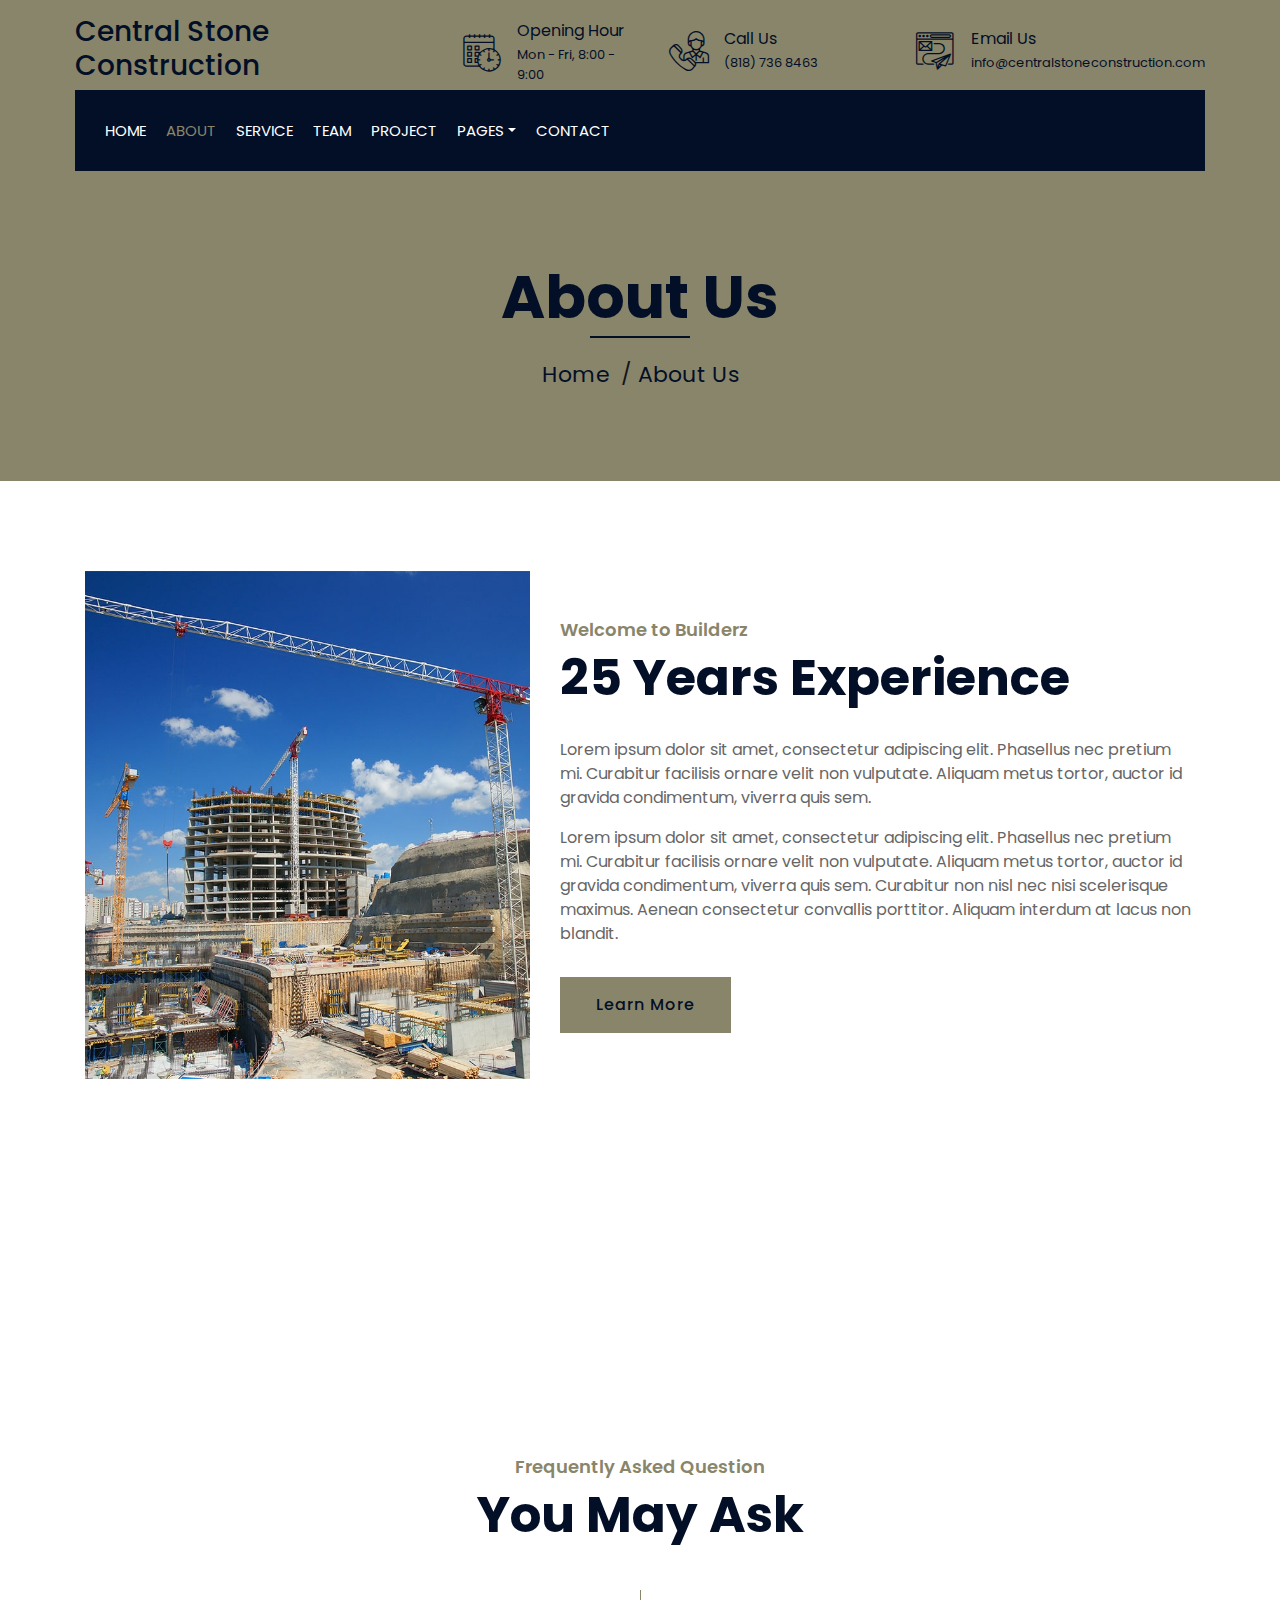
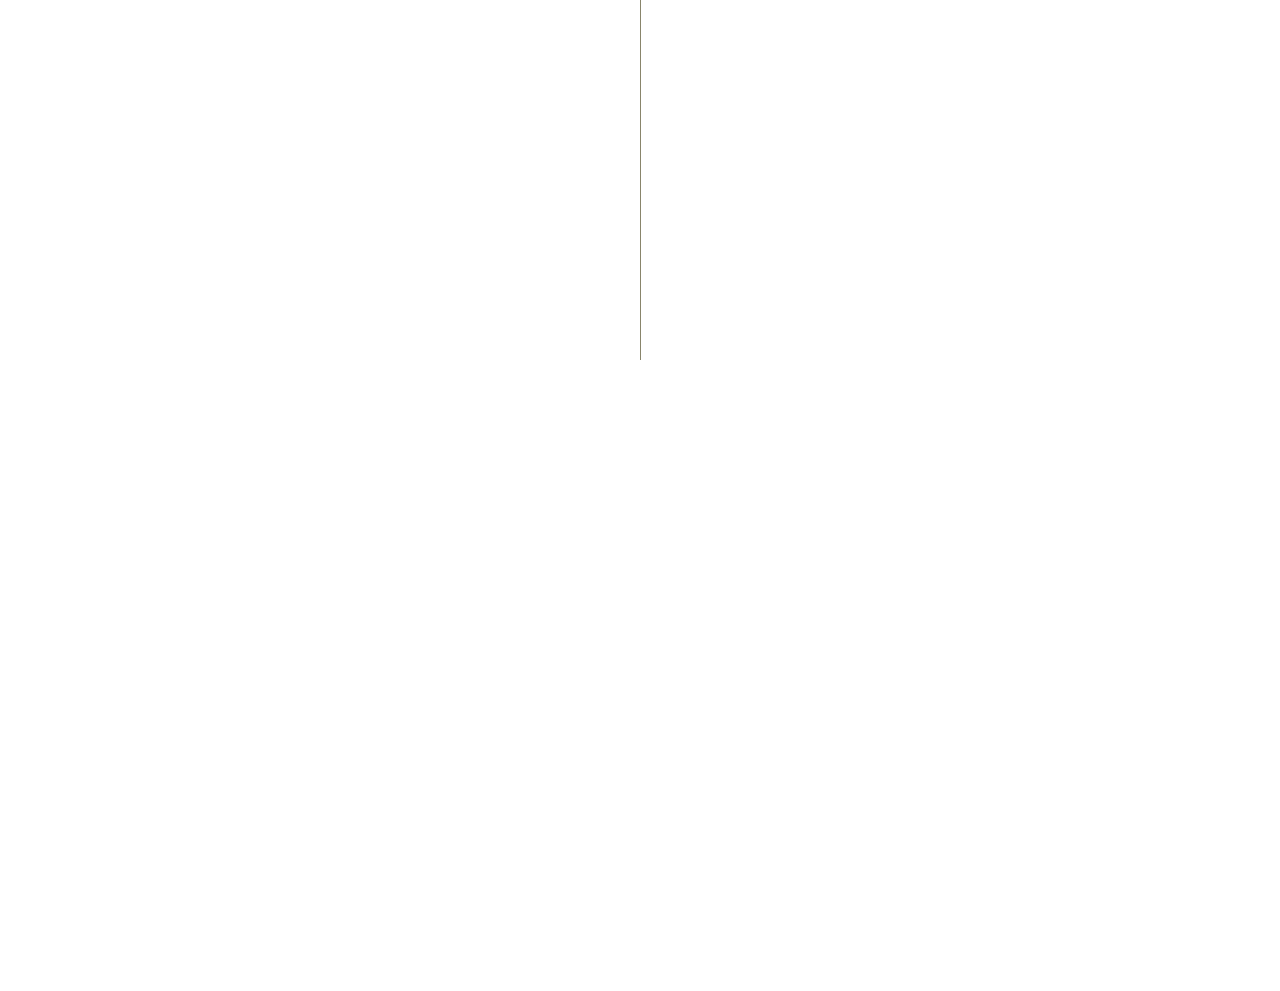
==== commit 1872caf4: "added some changes to construction website" ====
--- a/about.html
+++ b/about.html
@@ -2,7 +2,7 @@
 <html lang="en">
     <head>
         <meta charset="utf-8">
-        <title>Builderz - Construction Company Website Template</title>
+        <title>Central Stone Construction</title>
         <meta content="width=device-width, initial-scale=1.0" name="viewport">
         <meta content="Construction Company Website Template" name="keywords">
         <meta content="Construction Company Website Template" name="description">
@@ -29,59 +29,59 @@
 
     <body>
         <div class="wrapper">
-            <!-- Top Bar Start -->
-            <div class="top-bar">
-                <div class="container-fluid">
-                    <div class="row align-items-center">
-                        <div class="col-lg-4 col-md-12">
-                            <div class="logo">
-                                <a href="index.html">
-                                    <h1>Builderz</h1>
-                                    <!-- <img src="img/logo.jpg" alt="Logo"> -->
-                                </a>
-                            </div>
-                        </div>
-                        <div class="col-lg-8 col-md-7 d-none d-lg-block">
-                            <div class="row">
-                                <div class="col-4">
-                                    <div class="top-bar-item">
-                                        <div class="top-bar-icon">
-                                            <i class="flaticon-calendar"></i>
-                                        </div>
-                                        <div class="top-bar-text">
-                                            <h3>Opening Hour</h3>
-                                            <p>Mon - Fri, 8:00 - 9:00</p>
-                                        </div>
-                                    </div>
-                                </div>
-                                <div class="col-4">
-                                    <div class="top-bar-item">
-                                        <div class="top-bar-icon">
-                                            <i class="flaticon-call"></i>
-                                        </div>
-                                        <div class="top-bar-text">
-                                            <h3>Call Us</h3>
-                                            <p>4152898745</p>
-                                        </div>
-                                    </div>
-                                </div>
-                                <div class="col-4">
-                                    <div class="top-bar-item">
-                                        <div class="top-bar-icon">
-                                            <i class="flaticon-send-mail"></i>
-                                        </div>
-                                        <div class="top-bar-text">
-                                            <h3>Email Us</h3>
-                                            <p>info@centralstoneconstruction.com</p>
-                                        </div>
-                                    </div>
-                                </div>
-                            </div>
-                        </div>
-                    </div>
-                </div>
-            </div>
-            <!-- Top Bar End -->
+                      <!-- Top Bar Start -->
+                      <div class="top-bar">
+                        <div class="container-fluid">
+                            <div class="row align-items-center">
+                                <div class="col-lg-4 col-md-12">
+                                    <div class="logo">
+                                        <a href="index.html">
+                                            <h3>Central Stone Construction</h3>
+                                            <!-- <img src="img/logo.jpg" alt="Logo"> -->
+                                        </a>
+                                    </div>
+                                </div>
+                                <div class="col-lg-8 col-md-7 d-none d-lg-block">
+                                    <div class="row">
+                                        <div class="col-3">
+                                            <div class="top-bar-item">
+                                                <div class="top-bar-icon">
+                                                    <i class="flaticon-calendar"></i>
+                                                </div>
+                                                <div class="top-bar-text">
+                                                    <h3>Opening Hour</h3>
+                                                    <p>Mon - Fri, 8:00 - 9:00</p>
+                                                </div>
+                                            </div>
+                                        </div>
+                                        <div class="col-3">
+                                            <div class="top-bar-item">
+                                                <div class="top-bar-icon">
+                                                    <i class="flaticon-call"></i>
+                                                </div>
+                                                <div class="top-bar-text">
+                                                    <h3>Call Us</h3>
+                                                    <p>(818) 736 8463</p>
+                                                </div>
+                                            </div>
+                                        </div>
+                                        <div class="col-6">
+                                            <div class="top-bar-item">
+                                                <div class="top-bar-icon">
+                                                    <i class="flaticon-send-mail"></i>
+                                                </div>
+                                                <div class="top-bar-text">
+                                                    <h3>Email Us</h3>
+                                                    <p>info@centralstoneconstruction.com</p>
+                                                </div>
+                                            </div>
+                                        </div>
+                                    </div>
+                                </div>
+                            </div>
+                        </div>
+                    </div>
+                    <!-- Top Bar End -->
 
             <!-- Nav Bar Start -->
             <div class="nav-bar">
@@ -359,21 +359,21 @@
             <!-- FAQs End -->
 
 
-            <!-- Footer Start -->
-            <div class="footer wow fadeIn" data-wow-delay="0.3s">
+             <!-- Footer Start -->
+             <div class="footer wow fadeIn" data-wow-delay="0.3s">
                 <div class="container">
                     <div class="row">
                         <div class="col-md-6 col-lg-3">
                             <div class="footer-contact">
                                 <h2>Office Contact</h2>
-                                <p><i class="fa fa-map-marker-alt"></i>Your Location, City, Country</p>
-                                <p><i class="fa fa-phone-alt"></i>+012 345 67890</p>
+                                <p><i class="fa fa-map-marker-alt"></i>5250 Lankershim blvd Ste 500, North Hollywood, CA 91601</p>
+                                <p><i class="fa fa-phone-alt"></i>+818 736 8463</p>
                                 <p><i class="fa fa-envelope"></i>info@centralstoneconstruction.com</p>
                                 <div class="footer-social">
                                     <a href="https://appwexdigital.com/"><i class="fab fa-twitter"></i></a>
                                     <a href="https://appwexdigital.com/"><i class="fab fa-facebook-f"></i></a>
                                     <a href="https://appwexdigital.com/"><i class="fab fa-linkedin-in"></i></a>
-                                    <a href="https://appwexdigital.com//"><i class="fab fa-instagram"></i></a>
+                                    <a href="https://appwexdigital.com/"><i class="fab fa-instagram"></i></a>
                                     <a href="https://appwexdigital.com/"><i class="fab fa-youtube"></i></a>
                                 </div>
                             </div>
@@ -424,12 +424,12 @@
                 <div class="container copyright">
                     <div class="row">
                         <div class="col-md-6">
-                            <p>&copy; <a href="https://appwexdigital.com/">https://appwexdigital.com/</a>, All Right Reserved.</p>
+                            <p>&copy; <a href="https://appwexdigital.com/">Appwex Digital Inc</a>, All Right Reserved.</p>
                         </div>
 						
 						
                         <div class="col-md-6">
-                            <p>Designed By <a href="https://appwexdigital.com/">Appwexdigital Inc</a></p>
+                            <p>Contact <a href="https://appwexdigital.com/">https://appwexdigital.com/</a></p>
                         </div>
                     </div>
                 </div>
